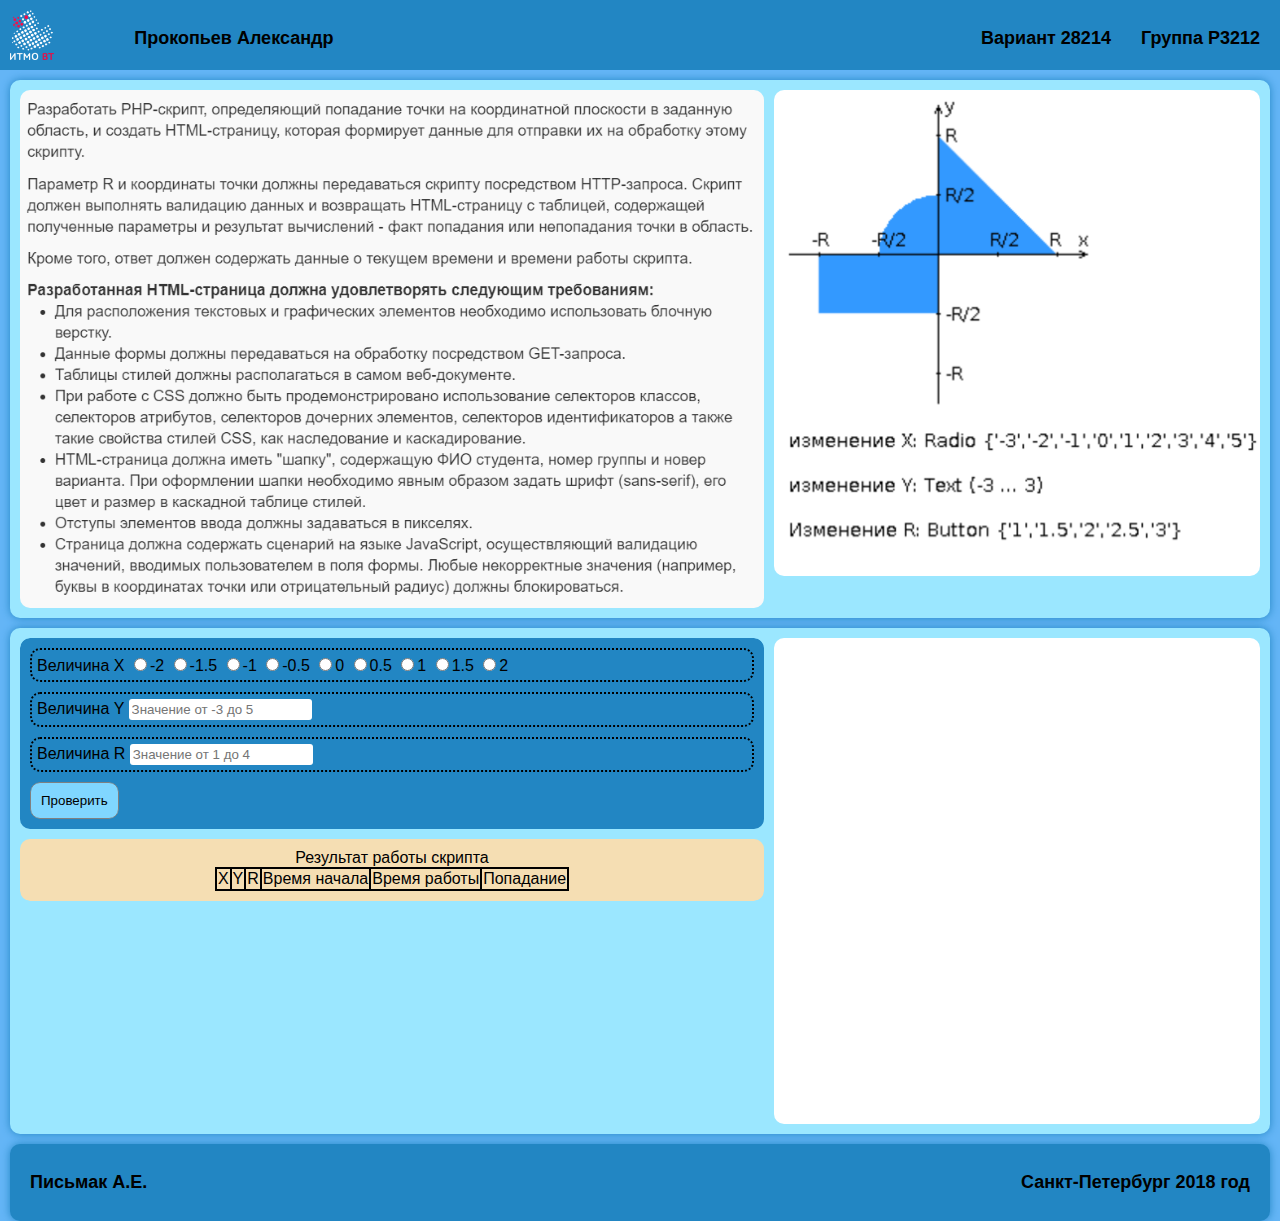
==== web/index.html @ 6b58fbb8 "abstract" ====
<!--<%@ page contentType="text/html;charset=UTF-8" language="java" %>-->
<html lang="ru">
<head>
    <title>ПИП</title>
    <link href="img/logo.png" rel="shortcut icon" type="image/x-icon">
    <link href="style.css" rel="stylesheet" type="text/css">
    <script src="jquery-3.3.1.min.js" defer></script>
    <script src="script.js" defer></script>
    <meta name="description" content="Лабораторная работа по программированию интернет приложений">
    <meta charset="utf-8">

</head>

<body>
<div class="header">
    <div id="logo">
        <img src="img/logo.png" alt="Логотип ВТ">
    </div>
    <div id="author">
        <p>Прокопьев Александр</p>
    </div>

    <div id="group">
        <p>Группа P3212</p>
    </div>
    <div id="variant">
        <p>Вариант 28214</p>
    </div>

</div>
<div class="main">
    <div id="task_text">
        <img src="img/task.PNG" id="text" alt="Task text">
    </div>
    <div id="task_area">
        <img src="img/area.PNG" id="area" alt="Task area">
    </div>
</div>
<div class="main">
    <div class="io">
        <div class="data_input">
            <form id="calculate" method="GET">
                <div class="elements">
                    <div id="X_input">
                        <label><span>Величина X</span>
                            <input type="radio" name="X" value="-2">-2
                            <input type="radio" name="X" value="-1.5">-1.5
                            <input type="radio" name="X" value="-1">-1
                            <input type="radio" name="X" value="-0.5">-0.5
                            <input type="radio" name="X" value="0">0
                            <input type="radio" name="X" value="0.5">0.5
                            <input type="radio" name="X" value="1">1
                            <input type="radio" name="X" value="1.5">1.5
                            <input type="radio" name="X" value="2">2
                        </label><br>
                        <p class="ok_comment" id="X_comment">Значение X не выбрано</p>
                    </div>
                    <div id="Y_input">
                        <label><span>Величина Y</span>
                            <input type="text" name="Y" placeholder="Значение от -3 до 5" id="y">
                        </label><br>
                        <p class="ok_comment" id="Y_comment">Значение Y не корректно</p>
                    </div>
                    <div id="R_input">
                        <label><span>Величина R</span>
                            <input type="text" name="R" placeholder="Значение от 1 до 4" id="r">
                        </label>
                        <p class="ok_comment" id="R_comment">Значение R не выбрано</p>
                    </div>
                </div>
                <div class="send">
                    <input type="submit" id="send" class="btn" value="Проверить">
                </div>
            </form>
        </div>
        <div id="script_output">
            <table id="table_result">
                <caption>Результат работы скрипта</caption>
                <thead>
                <tr>
                    <td>X</td>
                    <td>Y</td>
                    <td>R</td>
                    <td>Время начала</td>
                    <td>Время работы</td>
                    <td>Попадание</td>
                </tr>
                </thead>
                <!--<%&#45;&#45;<?php&#45;&#45;%>-->
                <!--<%&#45;&#45;@session_start();&#45;&#45;%>-->
                <!--<%&#45;&#45;if (!isset($_SESSION['history'])) {&#45;&#45;%>-->
                <!--<%&#45;&#45;$_SESSION['history'] = array();&#45;&#45;%>-->
                <!--<%&#45;&#45;}&#45;&#45;%>-->
                <!--<%&#45;&#45;foreach ($_SESSION['history'] as $row) {&#45;&#45;%>-->
                <!--<%&#45;&#45;echo "<tr>";&#45;&#45;%>-->
                <!--<%&#45;&#45;echo "&#45;&#45;%>-->
                <!--<%&#45;&#45;<td>$row[0]</td>&#45;&#45;%>-->
                <!--<%&#45;&#45;";&#45;&#45;%>-->
                <!--<%&#45;&#45;echo "&#45;&#45;%>-->
                <!--<%&#45;&#45;<td>$row[1]</td>&#45;&#45;%>-->
                <!--<%&#45;&#45;";&#45;&#45;%>-->
                <!--<%&#45;&#45;echo "&#45;&#45;%>-->
                <!--<%&#45;&#45;<td>$row[2]</td>&#45;&#45;%>-->
                <!--<%&#45;&#45;";&#45;&#45;%>-->
                <!--<%&#45;&#45;echo "&#45;&#45;%>-->
                <!--<%&#45;&#45;<td>$row[3]</td>&#45;&#45;%>-->
                <!--<%&#45;&#45;";&#45;&#45;%>-->
                <!--<%&#45;&#45;echo "&#45;&#45;%>-->
                <!--<%&#45;&#45;<td>$row[4]</td>&#45;&#45;%>-->
                <!--<%&#45;&#45;";&#45;&#45;%>-->
                <!--<%&#45;&#45;echo "&#45;&#45;%>-->
                <!--<%&#45;&#45;<td>$row[5]</td>&#45;&#45;%>-->
                <!--<%&#45;&#45;";&#45;&#45;%>-->
                <!--<%&#45;&#45;echo "</tr>";&#45;&#45;%>-->
                <!--<%&#45;&#45;}&#45;&#45;%>-->
                <!--<%&#45;&#45;?>&#45;&#45;%>-->
            </table>
        </div>
    </div>
    <div id="computed_result">
        <canvas id="result"></canvas>
    </div>
</div>
<div class="main" id="footer">
    <p id="educator">Письмак А.Е.</p>
    <p id="info">Санкт-Петербург 2018 год</p>
</div>
</body>
</html>
---- web/style.css ----
body {
    margin: 0;
    padding: 0;
    background-color: #64b5f6;
    font-size: 16px;
}

.header {
    position: fixed;
    float: top;
    height: 60px;
    width: 100%;
    z-index: 100;
    background-color: #2286c3;
    padding-top: 10px;
    padding-left: 10px;
    padding-right: 30px;

}

#logo {
    position: relative;
    float: left;
}

#logo img {
    height: 50px;
}

#author {
    position: relative;
    float: left;
    margin-left: 80px;
}

#group {
    position: relative;
    float: right;
    margin-right: 30px;
}

#variant {
    position: relative;
    float: right;
    margin-right: 30px;
}

.header p {
    font-family: sans-serif;
    color: black;
    font-weight: bold;
    font-size: 18px;
}

.main {
    height: fit-content;
    overflow: auto;
    margin: 0 10px 10px 10px;
    background-color: #9be7ff;
    border-radius: 10px;
    position: relative;
    top: 80px;
    padding: 10px;
    box-shadow: 0 0 8px #2286c3;
}

#task_text {
    width: 60%;
    overflow: hidden;
    float: left;
    margin-right: 10px;
}

#text {
    width: 100%;
}

.main div {
    position: relative;
    border-radius: 10px;
    overflow: hidden;
}

#task_area {
    height: auto;
}

#area {
    width: 100%;
}

.error_comment {
    border: none;
    display: block;
    color: #aa0000;
    font-weight: bold;
    margin-left: 10px;
}

.io {
    width: 60%;
    float: left;
    margin-right: 10px;
}

.data_input {
    background-color: #2286c3;
    margin-bottom: 10px;
}

.btn {
    background-color: #80d6ff;
    padding: 10px;
    border-radius: 10px;
    font-family: sans-serif;
    border: 1px gray solid;
}

.elements div {
    padding: 5px;
    border: 2px black dotted;
    margin: 10px;
}

.elements {
    font-family: sans-serif;
    float: top;
}

.send {
    margin-left: 10px;
    margin-bottom: 10px;
    float: left;
}

#computed_result {
    position: relative;
    background-color: white;
    width: auto;
}
#computed_result:after {
    content: "";
    display: block;
    padding-bottom: 100%;
}

#computed_result canvas {
    position: absolute;
    width: 100%;
    height: 100%;
}

.btn:hover {
    background-color: #9be7ff;
}

#script_output {
    background-color: wheat;
    padding: 10px;
    margin: auto;
}

#script_output > table {
    margin: auto;
    font-family: sans-serif;
    font-weight: lighter;
    text-align: center;
}

table, td, tr {
    border: 2px black solid;
    border-spacing: initial;
    border-collapse: collapse;
}

input[type="text"] {
    border-radius: 3px;
    border: none;
    padding: 3px;
    background-color: white;
}

.error {
    box-shadow: 0 0 20px #aa0000;
}

.error span {
    color: #aa0000;
}

#footer {
    background-color: #2286c3;
}

#educator {
    font-family: sans-serif;
    color: black;
    font-weight: bold;
    font-size: 18px;
    float: left;
    margin-left: 10px;
}

#info {
    font-family: sans-serif;
    color: black;
    font-weight: bold;
    font-size: 18px;
    float: right;
    margin-right: 10px;
}

.ok_comment {
    display: none;
}
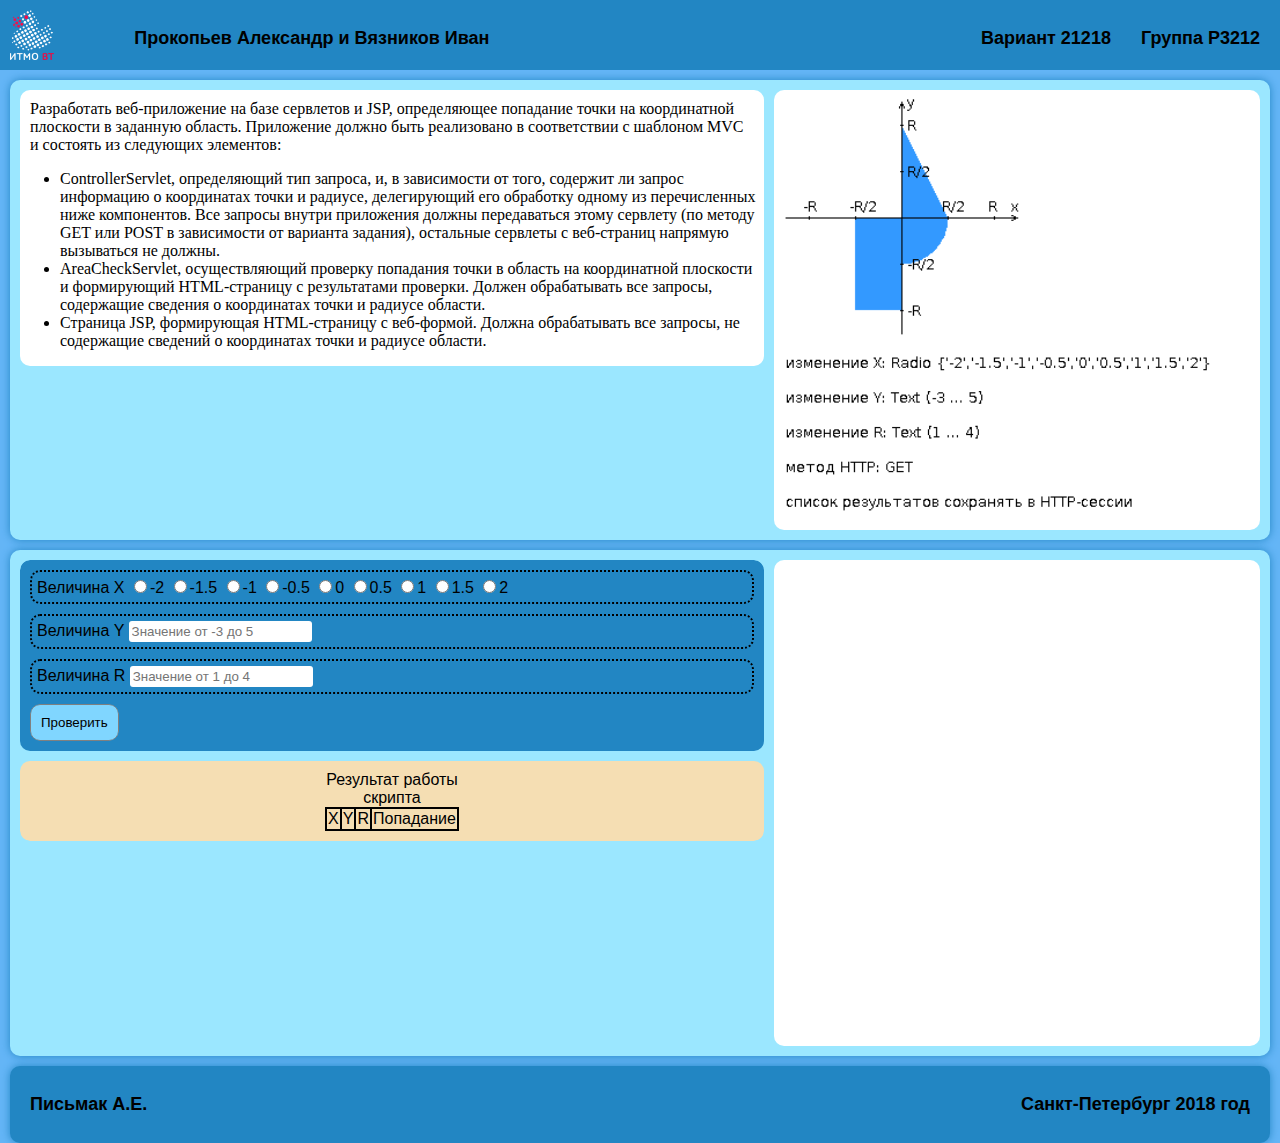
==== commit 059f4e4c: "Almost done" ====
--- a/web/index.html
+++ b/web/index.html
@@ -1,3 +1,5 @@
+<!--<%@ page import="java.util.ArrayList" %>-->
+<!--<%@ page import="javax.servlet.http.HttpSession" %>-->
 <!--<%@ page contentType="text/html;charset=UTF-8" language="java" %>-->
 <html lang="ru">
 <head>
@@ -17,23 +19,43 @@
         <img src="img/logo.png" alt="Логотип ВТ">
     </div>
     <div id="author">
-        <p>Прокопьев Александр</p>
+        <p>Прокопьев Александр и Вязников Иван</p>
     </div>
 
     <div id="group">
         <p>Группа P3212</p>
     </div>
     <div id="variant">
-        <p>Вариант 28214</p>
+        <p>Вариант 21218</p>
     </div>
 
 </div>
 <div class="main">
     <div id="task_text">
-        <img src="img/task.PNG" id="text" alt="Task text">
+        <p id="text">Разработать веб-приложение на базе сервлетов и JSP, определяющее попадание точки
+            на координатной плоскости в заданную область.
+
+            Приложение должно быть реализовано в соответствии с шаблоном MVC и состоять из следующих элементов:</p>
+
+        <ul>
+            <li>ControllerServlet, определяющий тип запроса, и, в зависимости от того, содержит ли
+                запрос информацию о координатах точки и радиусе, делегирующий его обработку одному
+                из перечисленных ниже компонентов. Все запросы внутри приложения должны
+                передаваться этому сервлету (по методу GET или POST в зависимости от варианта
+                задания), остальные сервлеты с веб-страниц напрямую вызываться не должны.
+            </li>
+            <li>AreaCheckServlet, осуществляющий проверку попадания точки в область на
+                координатной плоскости и формирующий HTML-страницу с результатами проверки.
+                Должен обрабатывать все запросы, содержащие сведения о координатах точки и радиусе
+                области.
+            </li>
+            <li>Страница JSP, формирующая HTML-страницу с веб-формой. Должна обрабатывать все
+                запросы, не содержащие сведений о координатах точки и радиусе области.
+            </li>
+        </ul>
     </div>
     <div id="task_area">
-        <img src="img/area.PNG" id="area" alt="Task area">
+        <img src="img/area.png" id="area" alt="Task area">
     </div>
 </div>
 <div class="main">
@@ -81,39 +103,25 @@
                     <td>X</td>
                     <td>Y</td>
                     <td>R</td>
-                    <td>Время начала</td>
-                    <td>Время работы</td>
                     <td>Попадание</td>
                 </tr>
                 </thead>
-                <!--<%&#45;&#45;<?php&#45;&#45;%>-->
-                <!--<%&#45;&#45;@session_start();&#45;&#45;%>-->
-                <!--<%&#45;&#45;if (!isset($_SESSION['history'])) {&#45;&#45;%>-->
-                <!--<%&#45;&#45;$_SESSION['history'] = array();&#45;&#45;%>-->
-                <!--<%&#45;&#45;}&#45;&#45;%>-->
-                <!--<%&#45;&#45;foreach ($_SESSION['history'] as $row) {&#45;&#45;%>-->
-                <!--<%&#45;&#45;echo "<tr>";&#45;&#45;%>-->
-                <!--<%&#45;&#45;echo "&#45;&#45;%>-->
-                <!--<%&#45;&#45;<td>$row[0]</td>&#45;&#45;%>-->
-                <!--<%&#45;&#45;";&#45;&#45;%>-->
-                <!--<%&#45;&#45;echo "&#45;&#45;%>-->
-                <!--<%&#45;&#45;<td>$row[1]</td>&#45;&#45;%>-->
-                <!--<%&#45;&#45;";&#45;&#45;%>-->
-                <!--<%&#45;&#45;echo "&#45;&#45;%>-->
-                <!--<%&#45;&#45;<td>$row[2]</td>&#45;&#45;%>-->
-                <!--<%&#45;&#45;";&#45;&#45;%>-->
-                <!--<%&#45;&#45;echo "&#45;&#45;%>-->
-                <!--<%&#45;&#45;<td>$row[3]</td>&#45;&#45;%>-->
-                <!--<%&#45;&#45;";&#45;&#45;%>-->
-                <!--<%&#45;&#45;echo "&#45;&#45;%>-->
-                <!--<%&#45;&#45;<td>$row[4]</td>&#45;&#45;%>-->
-                <!--<%&#45;&#45;";&#45;&#45;%>-->
-                <!--<%&#45;&#45;echo "&#45;&#45;%>-->
-                <!--<%&#45;&#45;<td>$row[5]</td>&#45;&#45;%>-->
-                <!--<%&#45;&#45;";&#45;&#45;%>-->
-                <!--<%&#45;&#45;echo "</tr>";&#45;&#45;%>-->
-                <!--<%&#45;&#45;}&#45;&#45;%>-->
-                <!--<%&#45;&#45;?>&#45;&#45;%>-->
+                <!--<% ArrayList<double[]> params = request.getSession().getAttribute("params");-->
+                <!--for (double[] result : params) {%>-->
+                <!--<tr>-->
+                <!--<td><%=result[0]%>-->
+                <!--</td>-->
+                <!--<td><%=result[1]%>-->
+                <!--</td>-->
+                <!--<td><%=result[2]%>-->
+                <!--</td>-->
+                <!--<td><%=result[3] == 1 ? "Да" : "Нет"%>-->
+                <!--</td>-->
+                <!--</tr>-->
+                <!--<%-->
+                <!--}-->
+                <!--%>-->
+
             </table>
         </div>
     </div>
--- a/web/style.css
+++ b/web/style.css
@@ -68,11 +68,13 @@
     width: 60%;
     overflow: hidden;
     float: left;
+    word-wrap: break-word;
     margin-right: 10px;
+    background: white;
 }
 
 #text {
-    width: 100%;
+    margin: 10px;
 }
 
 .main div {
